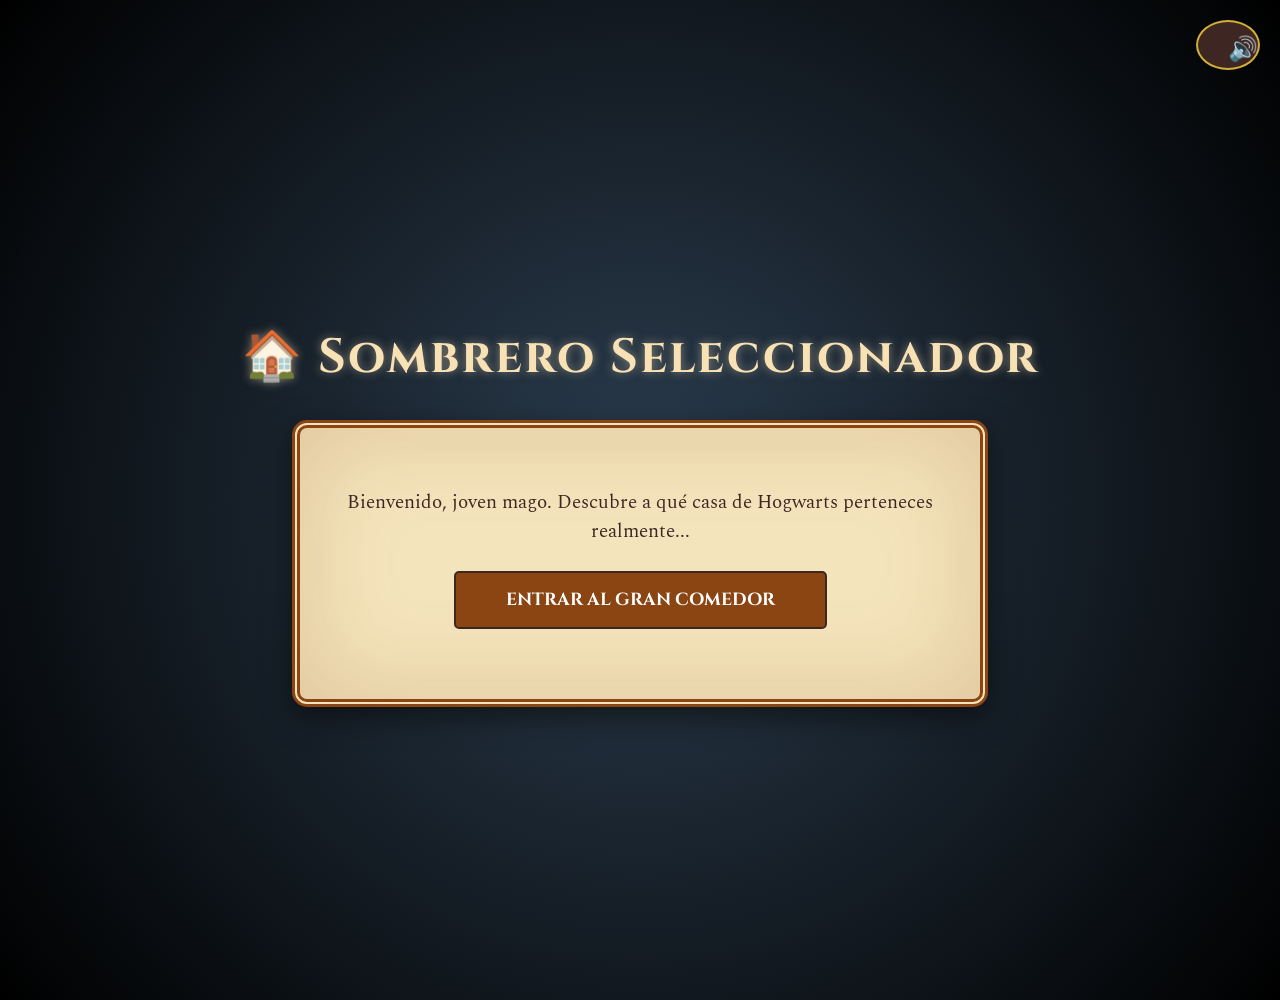
==== harrytopper/index.html @ fe609e68 "psuh" ====
<!DOCTYPE html>
<html>
<head>
  <meta charset="UTF-8">
  <title>Sombrero Seleccionador</title>
  <link href="https://fonts.googleapis.com/css2?family=Cinzel:wght@400;700&family=Spectral:ital,wght@0,300;0,400;0,700;1,400&display=swap" rel="stylesheet">
  <style>
    body {
      font-family: 'Spectral', serif;
      background: radial-gradient(circle, #2c3e50 0%, #000000 100%);
      color: #f7e1b5;
      text-align: center;
      padding: 50px 20px;
      margin: 0;
      min-height: 100vh;
      display: flex;
      flex-direction: column;
      align-items: center;
      justify-content: center;
    }

    h1 { 
      font-family: 'Cinzel', serif; 
      font-size: 3em; 
      margin-bottom: 30px; 
      text-shadow: 0 0 10px rgba(247, 225, 181, 0.5);
      letter-spacing: 2px;
    }

    .mute-btn {
      position: fixed;
      top: 20px;
      right: 20px;
      background: #3e2723;
      border: 2px solid #d4af37;
      border-radius: 50%;
      width: 50px;
      height: 50px;
      cursor: pointer;
      font-size: 1.5em;
      color: #d4af37;
      transition: all 0.3s;
      z-index: 1000;
    }
    .mute-btn:hover {
      transform: scale(1.1);
      box-shadow: 0 0 15px rgba(212, 175, 55, 0.5);
    }

    /* Contenedor tipo pergamino */
    .container {
      background: #f4e4bc;
      background-image: url('https://www.transparenttextures.com/patterns/old-map.png');
      padding: 40px;
      border-radius: 15px;
      box-shadow: 0 10px 30px rgba(0,0,0,0.5), inset 0 0 100px rgba(139, 69, 19, 0.2);
      max-width: 600px;
      width: 90%;
      color: #3e2723;
      border: 8px double #8b4513;
      position: relative;
    }

    #pregunta { 
      font-size: 1.8em; 
      margin: 40px 0; 
      font-weight: 700;
      min-height: 80px;
      display: flex;
      align-items: center;
      justify-content: center;
    }

    .botones { margin: 30px 0; display: flex; justify-content: center; gap: 20px; flex-wrap: wrap; }
    
    button {
      font-family: 'Cinzel', serif;
      font-size: 1.1em;
      padding: 12px 30px;
      border: 2px solid #3e2723;
      border-radius: 5px;
      cursor: pointer;
      transition: all 0.3s cubic-bezier(0.175, 0.885, 0.32, 1.275);
      text-transform: uppercase;
      font-weight: bold;
    }

    .btn-si { background: #2f5233; color: white; border-color: #1a2f1c; }
    .btn-no { background: #7b1d1d; color: white; border-color: #4b0b0b; }
    .btn-iniciar, .btn-reiniciar { background: #8b4513; color: white; padding: 15px 50px; }

    button:hover { 
      transform: scale(1.1); 
      box-shadow: 0 5px 15px rgba(0,0,0,0.3);
      filter: brightness(1.2);
    }

    /* Barra de Progreso */
    .progress-container {
      width: 100%;
      background: rgba(0,0,0,0.1);
      height: 10px;
      border-radius: 5px;
      margin-top: 20px;
      overflow: hidden;
    }
    .progress-bar {
      height: 100%;
      background: #8b4513;
      width: 0%;
      transition: width 0.5s ease;
    }

    #resultado { 
      font-size: 2.2em; 
      margin-top: 30px; 
      font-weight: bold; 
      font-family: 'Cinzel', serif;
      text-transform: uppercase;
    }
    
    .character-info {
      margin-top: 20px;
      display: none;
      animation: fadeIn 1s ease;
    }

    .character-info img {
      width: 150px;
      height: 200px;
      object-fit: cover;
      border-radius: 10px;
      border: 4px solid gold;
      box-shadow: 0 5px 15px rgba(0,0,0,0.4);
    }

    /* Casas */
    .gryffindor { color: #740001; background: #ae0001; border: 5px solid #d4af37; padding: 25px; border-radius: 10px; color: #fff; box-shadow: 0 0 20px #d4af37; }
    .slytherin { color: #1a472a; background: #2a623d; border: 5px solid #aaaaaa; padding: 25px; border-radius: 10px; color: #fff; box-shadow: 0 0 20px #aaaaaa; }
    .ravenclaw { color: #0e1a40; background: #222f5b; border: 5px solid #946b2d; padding: 25px; border-radius: 10px; color: #fff; box-shadow: 0 0 20px #946b2d; }
    .hufflepuff { color: #372e29; background: #ecb939; border: 5px solid #372e29; padding: 25px; border-radius: 10px; color: #372e29; box-shadow: 0 0 20px #372e29; }
    .muggle { color: #eee; background: #333; padding: 25px; border-radius: 10px; border: 5px solid #888; }

    @keyframes fadeIn {
      from { opacity: 0; transform: translateY(20px); }
      to { opacity: 1; transform: translateY(0); }
    }

    .fade-in { animation: fadeIn 0.6s ease forwards; }

  </style>
</head>
<body>
  <h1>🏠 Sombrero Seleccionador</h1>
  <button id="muteBtn" class="mute-btn" onclick="toggleMute()">🔊</button>
  
  <div class="container fade-in">
    <div id="inicio">
      <p style="font-size: 1.2em; margin-bottom: 25px;">Bienvenido, joven mago. Descubre a qué casa de Hogwarts perteneces realmente...</p>
      <button class="btn-iniciar" onclick="iniciar()">Entrar al Gran Comedor</button>
    </div>

    <div id="test" style="display:none;">
      <div class="progress-container">
        <div id="pb" class="progress-bar"></div>
      </div>
      <div id="pregunta"></div>
      <div class="botones">
        <button class="btn-si" onclick="responder('s')">Es mi sendero</button>
        <button class="btn-no" onclick="responder('n')">Para nada</button>
      </div>
    </div>

    <div id="resultado-container">
      <div id="resultado"></div>
      <div id="character" class="character-info">
        <div id="char-name" style="font-size: 0.8em; margin-bottom: 10px;"></div>
        <img id="char-img" src="" alt="">
      </div>
      <div id="reiniciar" style="display:none; margin-top: 30px;">
        <button class="btn-reiniciar" onclick="reiniciarTest()">Regresar al Inicio</button>
      </div>
    </div>
  </div>

  <script>
    var preguntas = [
      "1. ¿Eres valiente?",
      "2. ¿Eres temerario?",
      "3. ¿Eres ambicioso?",
      "4. ¿Eres astuto?",
      "5. ¿Eres inteligente?",
      "6. ¿Eres curioso?",
      "7. ¿Eres leal?",
      "8. ¿Eres trabajador?"
    ];
    
    var preguntasTexto = [
      "valiente",
      "temerario",
      "ambicioso",
      "astuto",
      "inteligente",
      "curioso",
      "leal",
      "trabajador"
    ];
    
    var reglas = [
      { casa: "Gryffindor", req: ["valiente", "temerario"], clase: "gryffindor" },
      { casa: "Slytherin", req: ["ambicioso", "astuto"], clase: "slytherin" },
      { casa: "Ravenclaw", req: ["inteligente", "curioso"], clase: "ravenclaw" },
      { casa: "Hufflepuff", req: ["leal", "trabajador"], clase: "hufflepuff" }
    ];
    
    var nombres = ["valiente", "temerario", "ambicioso", "astuto", "inteligente", "curioso", "leal", "trabajador"];
    var respuestas = [];
    var actual = 0;
    var muteado = false;
    var bloqueado = false;
    var vozCache = null;
    
    if ('speechSynthesis' in window) {
      function cargarVoces() {
        var voces = speechSynthesis.getVoices();
        // Prioridad: Voces Neurales masculinas -> Cualquier voz masculina -> Cualquier voz neural -> Fallback
        vozCache = voces.find(function(v) { 
          return v.lang.includes('es') && (v.name.includes('Natural') || v.name.includes('Neural')) && (v.name.includes('Alvaro') || v.name.includes('Castilla') || v.name.includes('Male') || v.name.includes('Hombre')); 
        }) || voces.find(function(v) { 
          return v.lang.includes('es') && (v.name.toLowerCase().includes('male') || v.name.toLowerCase().includes('hombre') || v.name.toLowerCase().includes('alvaro')); 
        }) || voces.find(function(v) { 
          return v.lang.includes('es') && (v.name.includes('Natural') || v.name.includes('Neural')); 
        }) || voces.find(function(v) { 
          return v.lang.includes('es'); 
        });
      }
      speechSynthesis.onvoiceschanged = cargarVoces;
      cargarVoces();
    }
    
    function toggleMute() {
      muteado = !muteado;
      document.getElementById('muteBtn').textContent = muteado ? '🔇' : '🔊';
      if (muteado) window.speechSynthesis.cancel();
    }
    
    function hablar(texto, callback) {
      if (muteado) {
        if (callback) callback();
        return;
      }
      if ('speechSynthesis' in window) {
        window.speechSynthesis.cancel();
        var utterance = new SpeechSynthesisUtterance(texto);
        utterance.lang = 'es-ES';
        
        if (vozCache) {
          utterance.voice = vozCache;
          // Forzamos un pitch muy bajo para lograr la voz "gruesa" de mago/sombrero
          var esNatural = vozCache.name.includes('Natural') || vozCache.name.includes('Neural');
          utterance.rate = esNatural ? 0.75 : 0.8; // Un poco más lento para enfatizar la gravedad
          utterance.pitch = 0.35; // Pitch muy bajo para voz gruesa (el rango es 0 a 2)
        } else {
          utterance.rate = 0.75;
          utterance.pitch = 0.35;
        }

        utterance.onend = function() {
          if (callback) callback();
        };

        // Fallback por si onend no dispara (común en algunos navegadores)
        var forzarCallback = setTimeout(function() {
          if (callback) {
            callback();
            callback = null;
          }
        }, texto.length * 150); // Estimación de tiempo por caracteres

        window.speechSynthesis.speak(utterance);
      } else {
        if (callback) callback();
      }
    }
    
    function bloquearBotones(duracion) {
      bloqueado = true;
      document.querySelector('.btn-si').disabled = true;
      document.querySelector('.btn-no').disabled = true;
      document.querySelector('.btn-si').style.opacity = '0.5';
      document.querySelector('.btn-no').style.opacity = '0.5';
      
      // El bloqueo ahora dura lo que tarde el audio o 3s de seguridad
      var tiempo = duracion || 3000;
      setTimeout(function() {
        bloqueado = false;
        document.querySelector('.btn-si').disabled = false;
        document.querySelector('.btn-no').disabled = false;
        document.querySelector('.btn-si').style.opacity = '1';
        document.querySelector('.btn-no').style.opacity = '1';
      }, tiempo);
    }
    
    function iniciar() {
      document.getElementById('inicio').style.display = 'none';
      document.getElementById('test').style.display = 'block';
      hablar("Bienvenido, joven mago. Descubre a qué casa de Hogwarts perteneces.", function() {
        setTimeout(mostrarPregunta, 500);
      });
      bloquearBotones(4000);
    }
    
    function mostrarPregunta() {
      var p = document.getElementById('pregunta');
      p.innerText = preguntas[actual];
      p.className = 'fade-in';
      setTimeout(() => { p.className = ''; }, 600);
      
      var porc = (actual / preguntas.length) * 100;
      document.getElementById('pb').style.width = porc + "%";
      
      var texto = "¿Dime, eres una persona " + preguntasTexto[actual] + "?";
      hablar(texto, function() {
        // Desbloqueo manual cuando termina el audio
        bloqueado = false;
        document.querySelector('.btn-si').disabled = false;
        document.querySelector('.btn-no').disabled = false;
        document.querySelector('.btn-si').style.opacity = '1';
        document.querySelector('.btn-no').style.opacity = '1';
      });
      bloquearBotones(2500); // Bloqueo mínimo preventivo
    }
    
    function responder(r) {
      if (bloqueado) return;
      if (r === 's') {
        respuestas.push(actual + 1);
      }
      actual++;
      if (actual < preguntas.length) {
        mostrarPregunta();
      } else {
        document.getElementById('pb').style.width = "100%";
        calcular();
      }
    }
    
    async function fetchCharacter(house) {
      if (house === 'muggle') return;
      try {
        const response = await fetch(`https://hp-api.onrender.com/api/characters/house/${house.toLowerCase()}`);
        const characters = await response.json();
        const withImg = characters.filter(c => c.image);
        if (withImg.length > 0) {
          const char = withImg[Math.floor(Math.random() * withImg.length)];
          document.getElementById('char-img').src = char.image;
          document.getElementById('char-name').innerText = `Tu mentor será: ${char.name}`;
          document.getElementById('character').style.display = 'block';
          if (!muteado) {
            setTimeout(function() {
              hablar("Tu mentor será: " + char.name);
            }, 1000);
          }
        }
      } catch (e) {
        console.log("No se pudo cargar el personaje", e);
      }
    }

    function calcular() {
      document.getElementById('test').style.display = 'none';
      var tiene = [];
      for (var i = 0; i < respuestas.length; i++) {
        tiene.push(nombres[respuestas[i] - 1]);
      }
      
      for (var j = 0; j < reglas.length; j++) {
        var r = reglas[j];
        var ok = true;
        for (var k = 0; k < r.req.length; k++) {
          if (tiene.indexOf(r.req[k]) === -1) {
            ok = false;
            break;
          }
        }
        if (ok) {
          var div = document.getElementById('resultado');
          div.innerHTML = "Tu casa es: " + r.casa;
          div.className = r.clase + " fade-in";
          document.getElementById('reiniciar').style.display = 'block';
          var textoResultado = r.casa + "! Una excelente elección!";
          hablar(textoResultado, function() {
            fetchCharacter(r.casa);
          });
          return;
        }
      }
      
      var div = document.getElementById('resultado');
      div.innerHTML = "Eres un Muggle";
      div.className = "muggle fade-in";
      document.getElementById('reiniciar').style.display = 'block';
      hablar("Eres un Muggle. Lo siento, no perteneces a ninguna casa.", function() {});
    }
    
    function reiniciarTest() {
      respuestas = [];
      actual = 0;
      document.getElementById('resultado').innerHTML = '';
      document.getElementById('resultado').className = '';
      document.getElementById('character').style.display = 'none';
      document.getElementById('reiniciar').style.display = 'none';
      document.getElementById('test').style.display = 'block';
      document.querySelector('.btn-si').disabled = false;
      document.querySelector('.btn-no').disabled = false;
      bloqueado = false;
      mostrarPregunta();
    }
  </script>
</body>
</html>
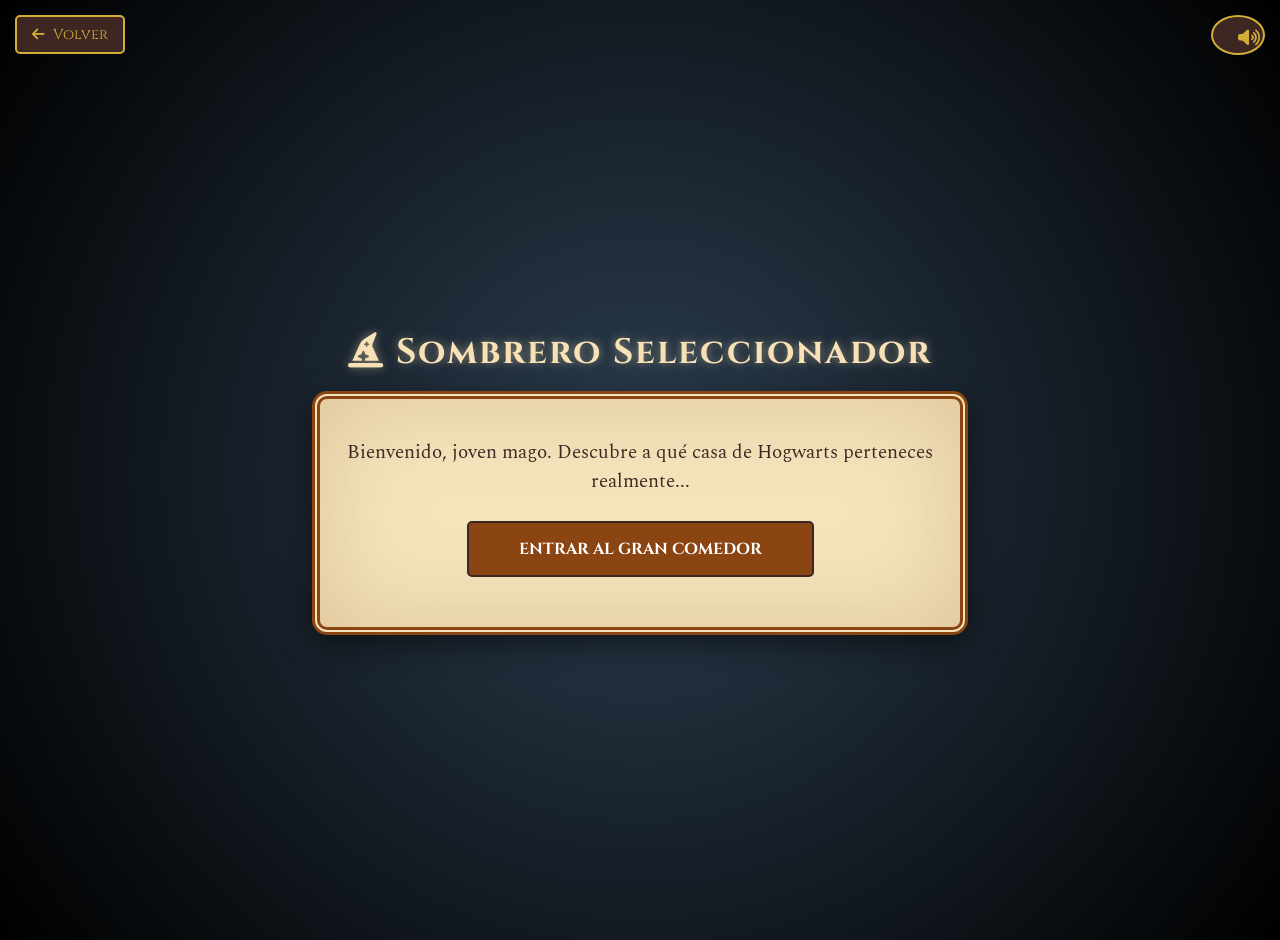
==== commit f4a5fc21: "push" ====
--- a/harrytopper/index.html
+++ b/harrytopper/index.html
@@ -3,6 +3,7 @@
 <head>
   <meta charset="UTF-8">
   <title>Sombrero Seleccionador</title>
+  <link rel="stylesheet" href="https://cdnjs.cloudflare.com/ajax/libs/font-awesome/6.5.1/css/all.min.css">
   <link href="https://fonts.googleapis.com/css2?family=Cinzel:wght@400;700&family=Spectral:ital,wght@0,300;0,400;0,700;1,400&display=swap" rel="stylesheet">
   <style>
     body {
@@ -10,34 +11,36 @@
       background: radial-gradient(circle, #2c3e50 0%, #000000 100%);
       color: #f7e1b5;
       text-align: center;
-      padding: 50px 20px;
+      padding: 20px;
       margin: 0;
-      min-height: 100vh;
+      height: 100vh;
+      height: 100dvh;
       display: flex;
       flex-direction: column;
       align-items: center;
       justify-content: center;
+      overflow: hidden;
     }
 
     h1 { 
       font-family: 'Cinzel', serif; 
-      font-size: 3em; 
-      margin-bottom: 30px; 
+      font-size: 2.2em; 
+      margin-bottom: 15px; 
       text-shadow: 0 0 10px rgba(247, 225, 181, 0.5);
       letter-spacing: 2px;
     }
 
     .mute-btn {
       position: fixed;
-      top: 20px;
-      right: 20px;
+      top: 15px;
+      right: 15px;
       background: #3e2723;
       border: 2px solid #d4af37;
       border-radius: 50%;
-      width: 50px;
-      height: 50px;
+      width: 40px;
+      height: 40px;
       cursor: pointer;
-      font-size: 1.5em;
+      font-size: 1.1em;
       color: #d4af37;
       transition: all 0.3s;
       z-index: 1000;
@@ -45,38 +48,69 @@
     .mute-btn:hover {
       transform: scale(1.1);
       box-shadow: 0 0 15px rgba(212, 175, 55, 0.5);
+    }
+
+    .back-btn {
+      position: fixed;
+      top: 15px;
+      left: 15px;
+      z-index: 1000;
+      background: #3e2723;
+      border: 2px solid #d4af37;
+      color: #d4af37;
+      padding: 8px 15px;
+      border-radius: 5px;
+      text-decoration: none;
+      font-size: 0.9em;
+      font-family: 'Cinzel', serif;
+      transition: all 0.3s ease;
+      display: flex;
+      align-items: center;
+      gap: 8px;
+    }
+
+    .back-btn:hover {
+      background: #8b4513;
+      transform: translateX(-5px);
     }
 
     /* Contenedor tipo pergamino */
     .container {
       background: #f4e4bc;
       background-image: url('https://www.transparenttextures.com/patterns/old-map.png');
-      padding: 40px;
+      padding: 20px;
       border-radius: 15px;
       box-shadow: 0 10px 30px rgba(0,0,0,0.5), inset 0 0 100px rgba(139, 69, 19, 0.2);
       max-width: 600px;
-      width: 90%;
+      width: 100%;
+      height: auto;
+      max-height: 85vh;
+      max-height: 85dvh;
+      overflow-y: auto;
       color: #3e2723;
       border: 8px double #8b4513;
       position: relative;
+      display: flex;
+      flex-direction: column;
+      justify-content: center;
     }
 
     #pregunta { 
-      font-size: 1.8em; 
-      margin: 40px 0; 
+      font-size: 1.6em; 
+      margin: 20px 0; 
       font-weight: 700;
-      min-height: 80px;
+      min-height: 60px;
       display: flex;
       align-items: center;
       justify-content: center;
     }
 
-    .botones { margin: 30px 0; display: flex; justify-content: center; gap: 20px; flex-wrap: wrap; }
+    .botones { margin: 20px 0; display: flex; justify-content: center; gap: 15px; flex-wrap: wrap; }
     
     button {
       font-family: 'Cinzel', serif;
-      font-size: 1.1em;
-      padding: 12px 30px;
+      font-size: 1em;
+      padding: 10px 25px;
       border: 2px solid #3e2723;
       border-radius: 5px;
       cursor: pointer;
@@ -126,8 +160,8 @@
     }
 
     .character-info img {
-      width: 150px;
-      height: 200px;
+      width: clamp(100px, 20vh, 150px);
+      height: auto;
       object-fit: cover;
       border-radius: 10px;
       border: 4px solid gold;
@@ -135,7 +169,11 @@
     }
 
     /* Casas */
-    .gryffindor { color: #740001; background: #ae0001; border: 5px solid #d4af37; padding: 25px; border-radius: 10px; color: #fff; box-shadow: 0 0 20px #d4af37; }
+    .gryffindor, .slytherin, .ravenclaw, .hufflepuff, .muggle {
+      padding: clamp(10px, 3vh, 25px);
+      font-size: clamp(0.8em, 2vh, 1em);
+    }
+    .gryffindor { color: #740001; background: #ae0001; border: 5px solid #d4af37; border-radius: 10px; color: #fff; box-shadow: 0 0 20px #d4af37; }
     .slytherin { color: #1a472a; background: #2a623d; border: 5px solid #aaaaaa; padding: 25px; border-radius: 10px; color: #fff; box-shadow: 0 0 20px #aaaaaa; }
     .ravenclaw { color: #0e1a40; background: #222f5b; border: 5px solid #946b2d; padding: 25px; border-radius: 10px; color: #fff; box-shadow: 0 0 20px #946b2d; }
     .hufflepuff { color: #372e29; background: #ecb939; border: 5px solid #372e29; padding: 25px; border-radius: 10px; color: #372e29; box-shadow: 0 0 20px #372e29; }
@@ -148,11 +186,40 @@
 
     .fade-in { animation: fadeIn 0.6s ease forwards; }
 
+    @media (max-width: 768px) {
+      body { padding: 20px 15px; }
+      h1 { font-size: 2em; }
+      .container { padding: 30px 20px; max-width: 90%; }
+      #pregunta { font-size: 1.4em; }
+      button { padding: 10px 25px; font-size: 1em; }
+      .botones { gap: 15px; }
+    }
+
+    @media (max-width: 480px) {
+      body { padding: 10px; }
+      h1 { font-size: 1.2em; margin-top: 30px; }
+      .container { padding: 15px; width: 95%; max-height: 80vh; }
+      #pregunta { font-size: 1em; min-height: 40px; margin: 15px 0; }
+      button { padding: 8px 12px; font-size: 0.8em; }
+      .botones { gap: 8px; flex-direction: row; }
+      .character-info img { width: 90px; height: 120px; }
+      .mute-btn { width: 35px; height: 35px; font-size: 1em; top: 10px; right: 10px; }
+      .back-btn { padding: 6px 10px; font-size: 0.75em; top: 10px; left: 10px; }
+    }
+
+    @media (max-height: 550px) {
+      h1 { font-size: 1.2em; margin-bottom: 10px; }
+      .container { padding: 12px; }
+      #pregunta { font-size: 1em; margin: 10px 0; min-height: 40px; }
+      .botones { margin: 15px 0; }
+      button { padding: 8px 15px; font-size: 0.8em; }
+    }
   </style>
 </head>
 <body>
-  <h1>🏠 Sombrero Seleccionador</h1>
-  <button id="muteBtn" class="mute-btn" onclick="toggleMute()">🔊</button>
+  <a href="../" class="back-btn"><i class="fa-solid fa-arrow-left"></i> Volver</a>
+  <h1><i class="fa-solid fa-hat-wizard"></i> Sombrero Seleccionador</h1>
+  <button id="muteBtn" class="mute-btn" onclick="toggleMute()"><i class="fa-solid fa-volume-high"></i></button>
   
   <div class="container fade-in">
     <div id="inicio">
@@ -240,7 +307,7 @@
     
     function toggleMute() {
       muteado = !muteado;
-      document.getElementById('muteBtn').textContent = muteado ? '🔇' : '🔊';
+      document.getElementById('muteBtn').innerHTML = muteado ? '<i class="fa-solid fa-volume-xmark"></i>' : '<i class="fa-solid fa-volume-high"></i>';
       if (muteado) window.speechSynthesis.cancel();
     }
     
@@ -258,11 +325,11 @@
           utterance.voice = vozCache;
           // Forzamos un pitch muy bajo para lograr la voz "gruesa" de mago/sombrero
           var esNatural = vozCache.name.includes('Natural') || vozCache.name.includes('Neural');
-          utterance.rate = esNatural ? 0.75 : 0.8; // Un poco más lento para enfatizar la gravedad
-          utterance.pitch = 0.35; // Pitch muy bajo para voz gruesa (el rango es 0 a 2)
+          utterance.rate = esNatural ? 1.0 : 1.1; // Velocidad normal a rápida para mejor respuesta
+          utterance.pitch = 0.8; // Pitch base (el rango es 0 a 2)
         } else {
-          utterance.rate = 0.75;
-          utterance.pitch = 0.35;
+          utterance.rate = 1.0;
+          utterance.pitch = 0.8;
         }
 
         utterance.onend = function() {
@@ -270,12 +337,13 @@
         };
 
         // Fallback por si onend no dispara (común en algunos navegadores)
-        var forzarCallback = setTimeout(function() {
+        if (window._speechTimeout) clearTimeout(window._speechTimeout);
+        window._speechTimeout = setTimeout(function() {
           if (callback) {
             callback();
             callback = null;
           }
-        }, texto.length * 150); // Estimación de tiempo por caracteres
+        }, texto.length * 100); 
 
         window.speechSynthesis.speak(utterance);
       } else {
@@ -290,9 +358,10 @@
       document.querySelector('.btn-si').style.opacity = '0.5';
       document.querySelector('.btn-no').style.opacity = '0.5';
       
-      // El bloqueo ahora dura lo que tarde el audio o 3s de seguridad
-      var tiempo = duracion || 3000;
-      setTimeout(function() {
+      // El bloqueo ahora dura lo que tarde el audio o 1s de seguridad (reducido de 3s)
+      var tiempo = duracion || 1000;
+      if (window._blockTimeout) clearTimeout(window._blockTimeout);
+      window._blockTimeout = setTimeout(function() {
         bloqueado = false;
         document.querySelector('.btn-si').disabled = false;
         document.querySelector('.btn-no').disabled = false;
@@ -305,9 +374,9 @@
       document.getElementById('inicio').style.display = 'none';
       document.getElementById('test').style.display = 'block';
       hablar("Bienvenido, joven mago. Descubre a qué casa de Hogwarts perteneces.", function() {
-        setTimeout(mostrarPregunta, 500);
+        setTimeout(mostrarPregunta, 300);
       });
-      bloquearBotones(4000);
+      bloquearBotones(1500);
     }
     
     function mostrarPregunta() {
@@ -328,11 +397,12 @@
         document.querySelector('.btn-si').style.opacity = '1';
         document.querySelector('.btn-no').style.opacity = '1';
       });
-      bloquearBotones(2500); // Bloqueo mínimo preventivo
+      bloquearBotones(800); // Bloqueo mínimo preventivo (reducido de 2500)
     }
     
     function responder(r) {
       if (bloqueado) return;
+      bloqueado = true; // Bloqueo inmediato para evitar doble clic
       if (r === 's') {
         respuestas.push(actual + 1);
       }
@@ -404,17 +474,16 @@
     }
     
     function reiniciarTest() {
+      // Regresamos al estado inicial real
       respuestas = [];
       actual = 0;
       document.getElementById('resultado').innerHTML = '';
       document.getElementById('resultado').className = '';
       document.getElementById('character').style.display = 'none';
       document.getElementById('reiniciar').style.display = 'none';
-      document.getElementById('test').style.display = 'block';
-      document.querySelector('.btn-si').disabled = false;
-      document.querySelector('.btn-no').disabled = false;
+      document.getElementById('test').style.display = 'none'; // Aseguramos que el test esté oculto
+      document.getElementById('inicio').style.display = 'block'; // Mostramos pantalla de inicio
       bloqueado = false;
-      mostrarPregunta();
     }
   </script>
 </body>
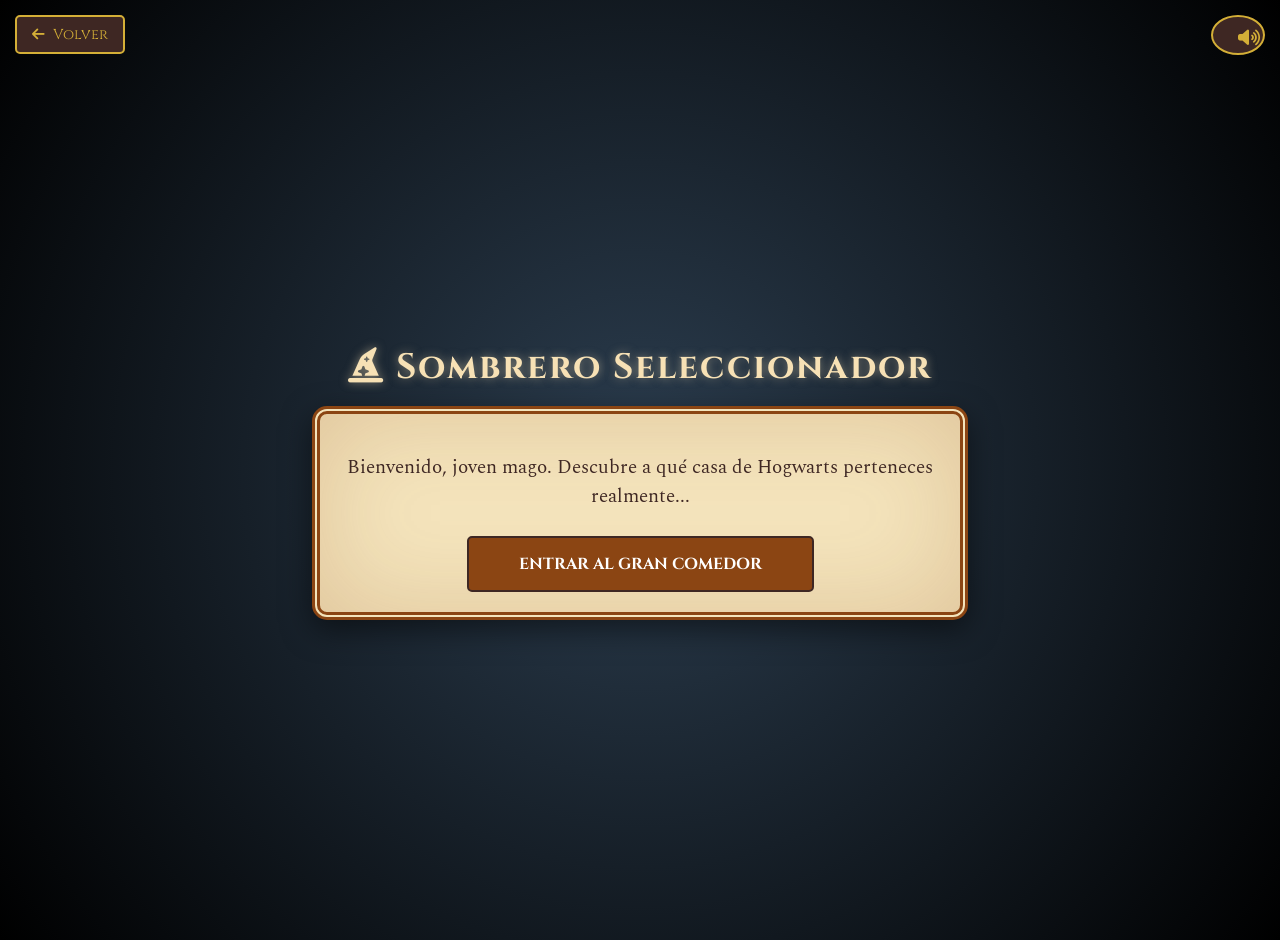
==== commit f945e795: "push" ====
--- a/harrytopper/index.html
+++ b/harrytopper/index.html
@@ -145,6 +145,10 @@
       transition: width 0.5s ease;
     }
 
+    #resultado-container {
+      display: none;
+    }
+    
     #resultado { 
       font-size: 2.2em; 
       margin-top: 30px; 
@@ -223,7 +227,7 @@
   
   <div class="container fade-in">
     <div id="inicio">
-      <p style="font-size: 1.2em; margin-bottom: 25px;">Bienvenido, joven mago. Descubre a qué casa de Hogwarts perteneces realmente...</p>
+      <p style="display: block; font-size: 1.2em; margin-bottom: 25px; color: #3e2723;">Bienvenido, joven mago. Descubre a qué casa de Hogwarts perteneces realmente...</p>
       <button class="btn-iniciar" onclick="iniciar()">Entrar al Gran Comedor</button>
     </div>
 
@@ -232,7 +236,7 @@
         <div id="pb" class="progress-bar"></div>
       </div>
       <div id="pregunta"></div>
-      <div class="botones">
+      <div id="botones-contenedor" class="botones" style="display:none;">
         <button class="btn-si" onclick="responder('s')">Es mi sendero</button>
         <button class="btn-no" onclick="responder('n')">Para nada</button>
       </div>
@@ -371,7 +375,8 @@
     }
     
     function iniciar() {
-      document.getElementById('inicio').style.display = 'none';
+      // Ya no ocultamos el div 'inicio', solo cambiamos los botones
+      document.getElementById('inicio').querySelector('button').style.display = 'none';
       document.getElementById('test').style.display = 'block';
       hablar("Bienvenido, joven mago. Descubre a qué casa de Hogwarts perteneces.", function() {
         setTimeout(mostrarPregunta, 300);
@@ -381,6 +386,7 @@
     
     function mostrarPregunta() {
       var p = document.getElementById('pregunta');
+      var b = document.getElementById('botones-contenedor');
       p.innerText = preguntas[actual];
       p.className = 'fade-in';
       setTimeout(() => { p.className = ''; }, 600);
@@ -388,8 +394,17 @@
       var porc = (actual / preguntas.length) * 100;
       document.getElementById('pb').style.width = porc + "%";
       
+      // Ocultamos los botones mientras habla
+      if (b) b.style.display = 'none';
+      
       var texto = "¿Dime, eres una persona " + preguntasTexto[actual] + "?";
       hablar(texto, function() {
+        // Mostramos los botones solo cuando termina de hablar
+        if (b) {
+          b.style.display = 'flex';
+          b.className = 'botones fade-in';
+        }
+        
         // Desbloqueo manual cuando termina el audio
         bloqueado = false;
         document.querySelector('.btn-si').disabled = false;
@@ -403,6 +418,11 @@
     function responder(r) {
       if (bloqueado) return;
       bloqueado = true; // Bloqueo inmediato para evitar doble clic
+      
+      // Ocultamos los botones inmediatamente para evitar interacciones extra
+      var b = document.getElementById('botones-contenedor');
+      if (b) b.style.display = 'none';
+
       if (r === 's') {
         respuestas.push(actual + 1);
       }
@@ -454,6 +474,7 @@
           }
         }
         if (ok) {
+          document.getElementById('resultado-container').style.display = 'block';
           var div = document.getElementById('resultado');
           div.innerHTML = "Tu casa es: " + r.casa;
           div.className = r.clase + " fade-in";
@@ -466,6 +487,7 @@
         }
       }
       
+      document.getElementById('resultado-container').style.display = 'block';
       var div = document.getElementById('resultado');
       div.innerHTML = "Eres un Muggle";
       div.className = "muggle fade-in";
@@ -474,16 +496,8 @@
     }
     
     function reiniciarTest() {
-      // Regresamos al estado inicial real
-      respuestas = [];
-      actual = 0;
-      document.getElementById('resultado').innerHTML = '';
-      document.getElementById('resultado').className = '';
-      document.getElementById('character').style.display = 'none';
-      document.getElementById('reiniciar').style.display = 'none';
-      document.getElementById('test').style.display = 'none'; // Aseguramos que el test esté oculto
-      document.getElementById('inicio').style.display = 'block'; // Mostramos pantalla de inicio
-      bloqueado = false;
+      // Recargamos la página por completo para limpiar estados, timers y detener voces
+      location.reload();
     }
   </script>
 </body>
